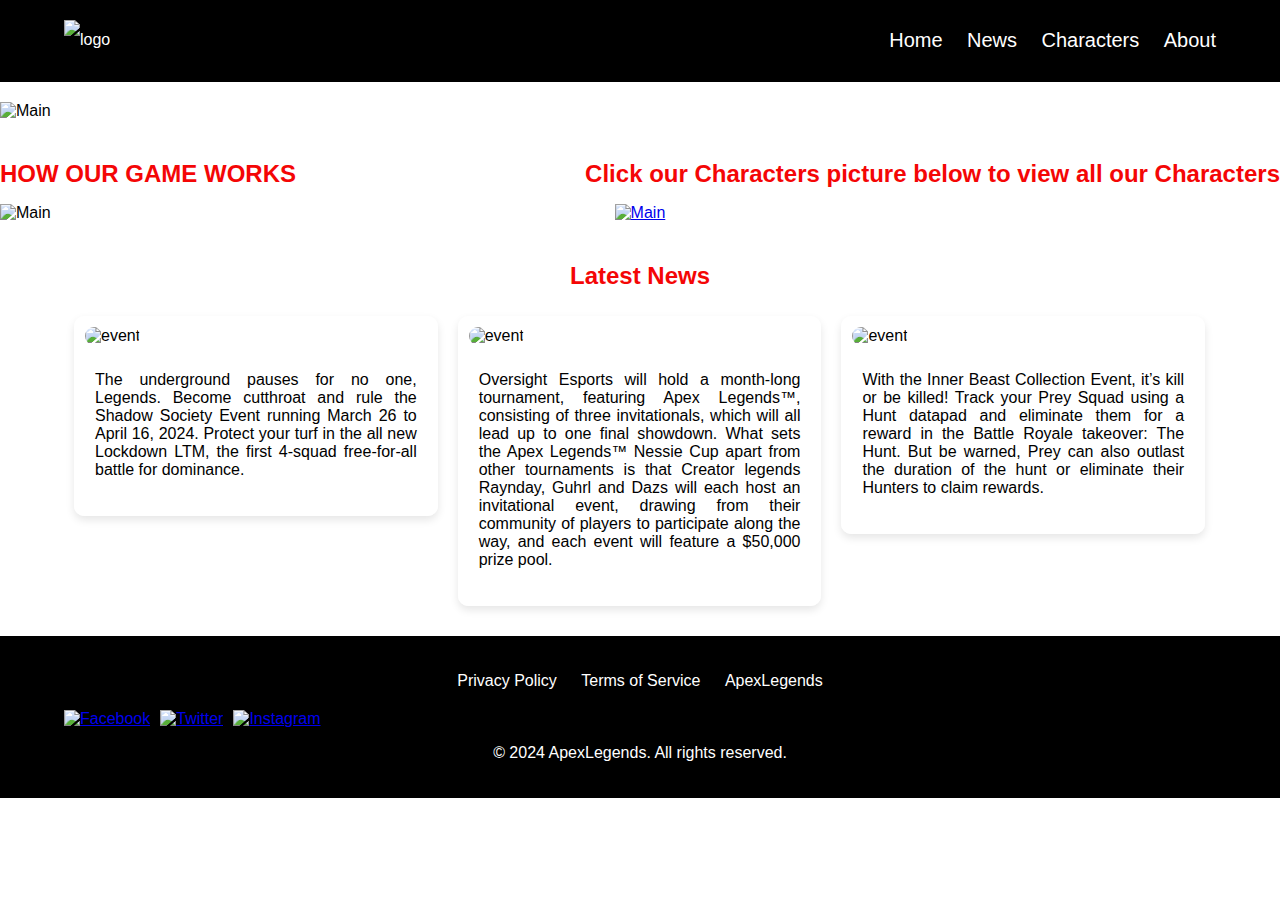
==== index.html @ f3a924d4 "Add files via upload" ====
<!DOCTYPE html>
<html lang="en">
<head>
    <meta charset="UTF-8">
    <meta name="viewport" content="width=device-width, initial-scale=1.0">
    <title>Apex Homepage</title>
    <link rel="stylesheet" href="style.css">
</head>
<body>
    <header>
        <div class="container">
            <div class="logo">
                <a href="index.html"></a>
                    <img src="./pics/logo.png" alt="logo" class="logo-image"> 
            </div> 
             <nav>
                <ul>
                    <li><a href="index.html">Home</a></li>
                <li><a href="page2.html">News</a></li>
                <li><a href="page3.html">Characters</a></li>
                <li><a href="page4.html">About</a></li>
                </ul>
            </nav>
            <div class="clear"></div> 
        </div>
    </header>

    <main>
        <section class="featured">
            <!-- Featured Slider/Hero -->
            <img src="./pics/apexmain.avif" alt="Main" class="img">

        </section>

        <section class="sections">
            <!-- Unique Sections -->
            <div>
                <h1> HOW OUR GAME WORKS</h1>
                <img src="./pics/battleroyal.png" alt="Main" class="bt">

                
                

            </div>
            <div>
                <h1>Click our Characters picture below to view all our Characters</h1>
                <a href="page3.html">
                    <img src="./pics/legedns.jpeg" alt="Main" class="legends">
                </a>
                
                

            </div>
            <div class="container">
                <!-- Section 1 -->
                <h1> Latest News</h1>

                <!-- Container 1 -->
                <div class="container2">
                    <img src="./pics/apexevent1.jpeg" alt="event" class="event-img">
                    <p class="maintext">The underground pauses for no one, Legends. Become cutthroat and rule the Shadow Society Event running March 26 to April 16, 2024.
                         Protect your turf in the all new Lockdown LTM, the first 4-squad free-for-all battle for dominance.
                    </p>
                </div>

                <!-- Container 2 -->
                
                <div class="container2">
                    <img src="./pics/event3.jpeg" alt="event" class="event-img3">
                    <p class="maintext3">Oversight Esports will hold a month-long tournament, featuring Apex Legends™, consisting of three invitationals, which will all lead up to one final showdown. What sets the Apex Legends™ Nessie Cup apart from other tournaments is that Creator legends Raynday, Guhrl and Dazs will each host an invitational event, drawing from their community of players to participate along the way,
                         and each event will feature a $50,000 prize pool.</p>
                </div>


                <!-- Container 3 -->
                <div class="container2">
                    <img src="./pics/event2.png" alt="event" class="event-img2">

                    <p class="maintext2">With the Inner Beast Collection Event, it’s kill or be killed!
                         Track your Prey Squad using a Hunt datapad and eliminate them for a reward in the Battle Royale takeover: The Hunt. But be warned, Prey can also outlast the duration of the hunt or eliminate their Hunters to claim rewards. </p>
                </div>

              
                    </div>
            </div>
    </main>

    <footer>
        <div class="container">
            <div class="footer-links">
                <ul>
                    <li><a href="#">Privacy Policy</a></li>
                    <li><a href="#">Terms of Service</a></li>
                    <li><a href="https://www.ea.com/en-ca/games/apex-legends">ApexLegends</a></li>
                </ul>
            </div>
            <div class="social-icons">
                <a href="https://www.facebook.com/playapex/"><img src="./pics/facebook.png" alt="Facebook"></a>
                <a href="https://twitter.com/playapex?lang=en"><img src="./pics/twitter.png" alt="Twitter"></a>
                <a href="https://www.instagram.com/apexlegendsgame/?hl=en"><img src="./pics/insta.png" alt="Instagram"></a>
            </div>
            <p>&copy; 2024 ApexLegends. All rights reserved.</p>
        </div>
    </footer>
</body>
</html>
---- style.css ----
body {
    font-family: Arial, sans-serif;
    margin: 0;
    padding: 0;
    background-color: #ffffff;
}

h1 {
    color: rgb(244, 6, 6);
    font-size: 24px;
    font-family: Arial, sans-serif;
    text-align: center;
    margin-top: 20px;
}

.container {
    width: 90%;
    margin: 0 auto;
}

.img {
    width: 100%;
    height: auto;
}

header {
    background-color: #000000;
    color: #fff;
    padding: 20px 0;
    overflow: hidden;
}

.logo {
    float: left;
    line-height: 40px;
}

.logo-image {
    width: 50px;
    height: auto;
}

nav {
    float: right;
    line-height: 40px;
}

nav ul {
    list-style: none;
    margin: 0;
    padding: 0;
}

nav ul li {
    display: inline-block;
    margin-left: 20px;
}

nav ul li:first-child {
    margin-left: 0;
}

nav ul li a {
    color: #fff;
    text-decoration: none;
    font-size: 20px;
}

main {
    padding: 20px 0;
}

.featured {
    margin-bottom: 20px;
}

.sections {
    display: flex;
    flex-wrap: wrap;
    justify-content: space-between;
}

.section {
    width: 48%;
    margin-bottom: 20px;
}

.section:nth-child(odd) {
    clear: both;
}

.section h1 {
    margin-bottom: 10px;
}

footer {
    background-color: #000000;
    color: #fff;
    padding: 20px 0;
    text-align: center;
}

.footer-links ul {
    list-style: none;
    padding: 0;
    margin-bottom: 20px;
}

.footer-links ul li {
    display: inline-block;
    margin-right: 20px;
}

.footer-links ul li:last-child {
    margin-right: 0;
}

.footer-links ul li a {
    color: #fff;
    text-decoration: none;
}

.social-icons a {
    display: inline-block;
    margin-right: 10px;
}

.social-icons {
    display: flex;
    align-items: center;
}

.social-icons img {
    width: 30px;
    height: auto;
}

.clear {
    clear: both;
}

.container2 {
    width: calc(31.4% - 20px);
    margin: 10px;
    border: 1px solid #ffffff;
    border-radius: 10px;
    overflow: hidden;
    padding: 10px;
    box-shadow: 0 4px 8px rgba(0, 0, 0, 0.1);
    float: left;
}

@media screen and (max-width: 768px) {
    .container2 {
        width: calc(50% - 20px);
        margin: 10px;
    }

    .section {
        width: 100%;
    }
}

.event-img, .event-img2, .event-img3 {
    width: 100%;
    border-radius: 10px;
}

.maintext, .maintext2, .maintext3 {
    font-size: 16px;
    padding: 10px;
    text-align: justify;
}

p{
    fill: white;
}

.legends {
    width: 90%;
    margin: auto;
    max-width: 1200px;
    display: flex;
    justify-content: center;
    align-items: center;
    margin-right: 40px;
}

.bt{
    width: 100%;
    margin-bottom: 20px;
}
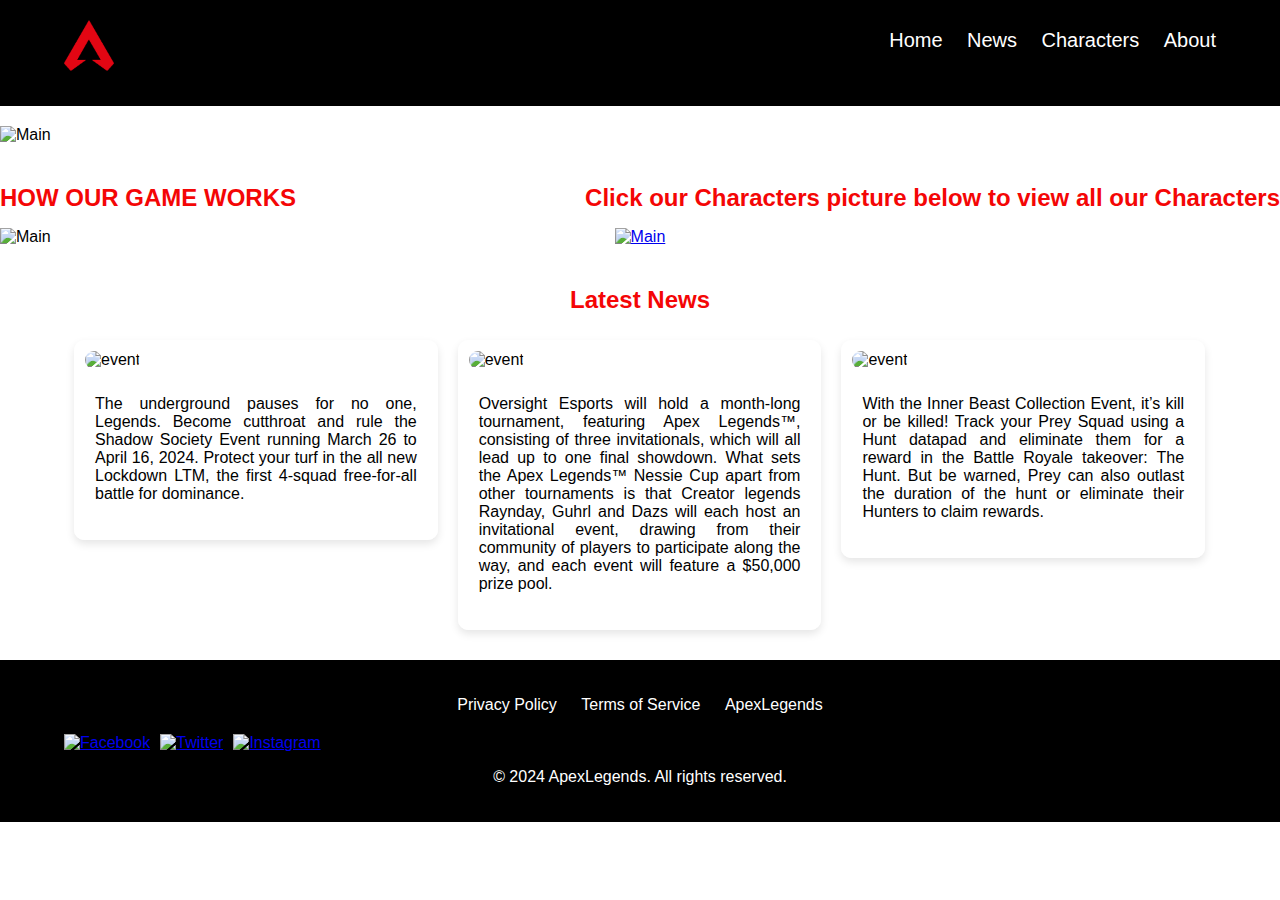
==== commit 33f7f110: "Update index.html" ====
--- a/index.html
+++ b/index.html
@@ -11,7 +11,7 @@
         <div class="container">
             <div class="logo">
                 <a href="index.html"></a>
-                    <img src="./pics/logo.png" alt="logo" class="logo-image"> 
+                    <img src="logo.png" alt="logo" class="logo-image"> 
             </div> 
              <nav>
                 <ul>
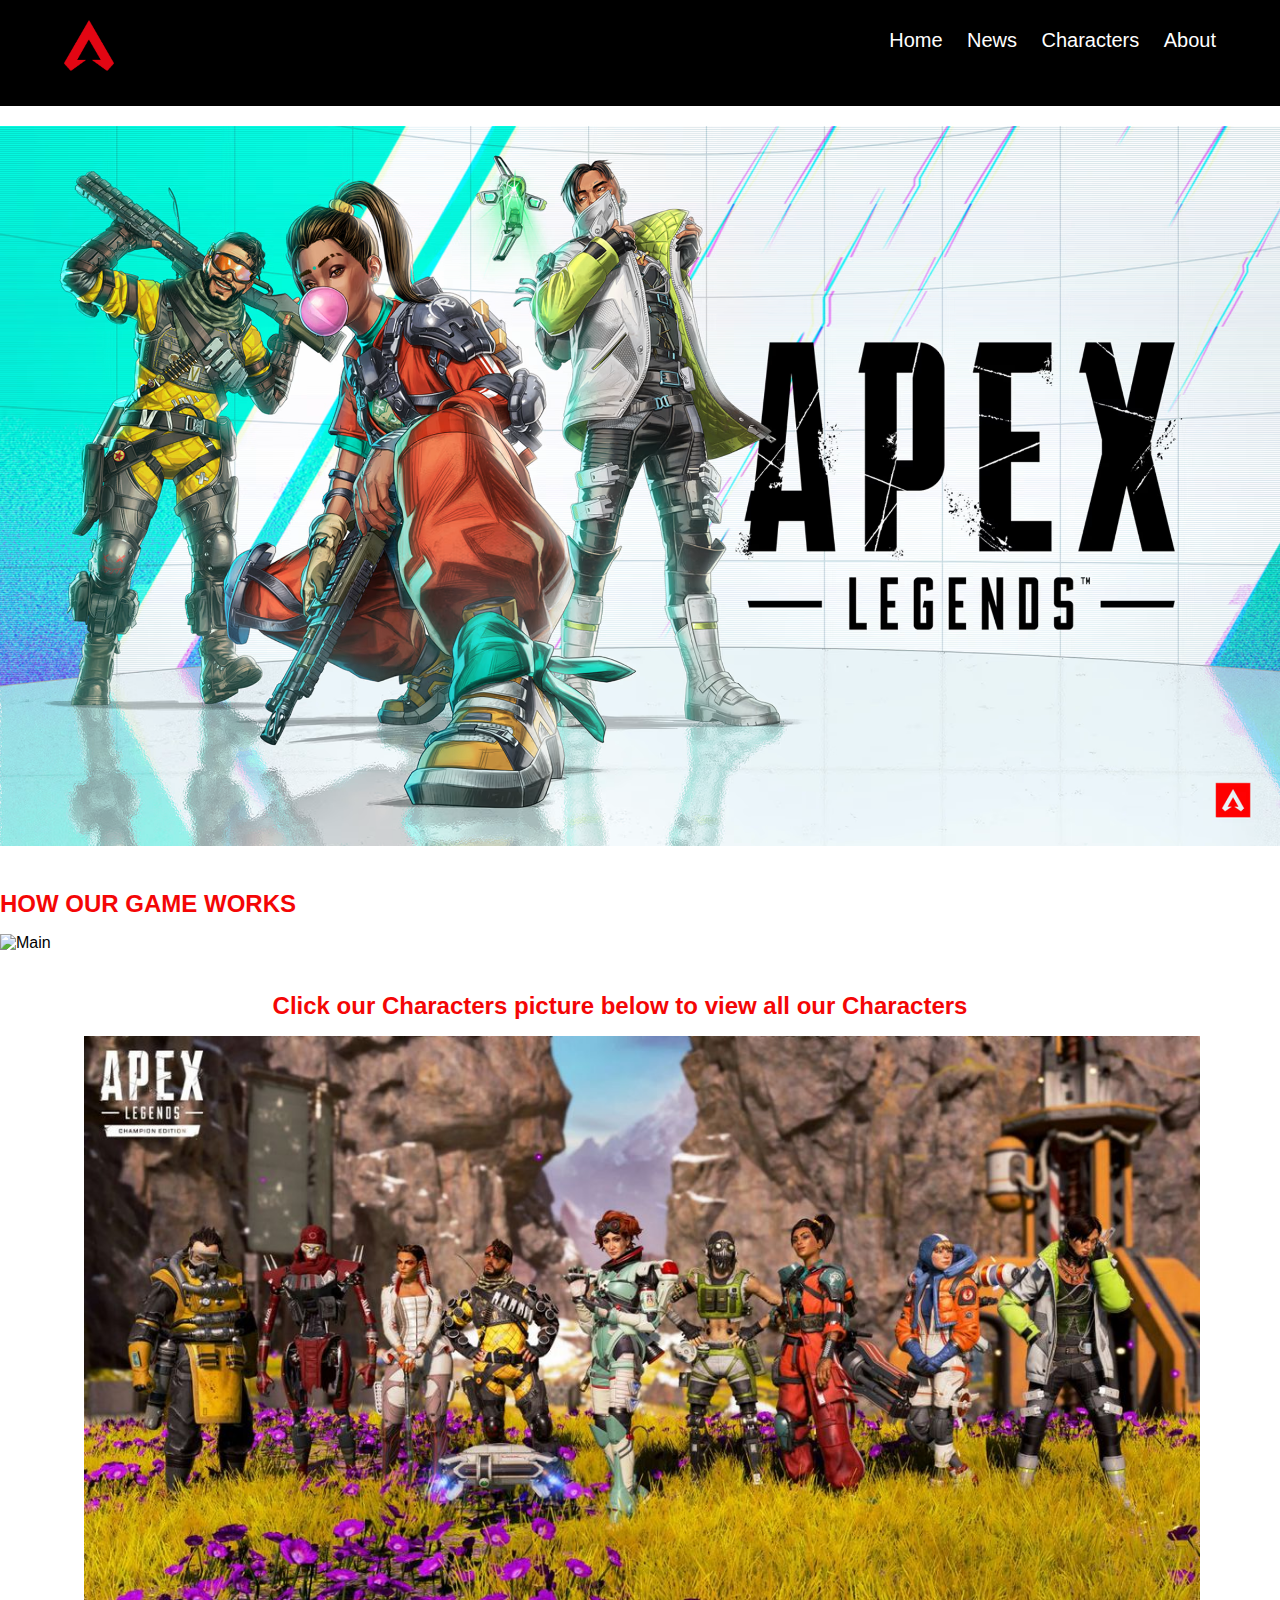
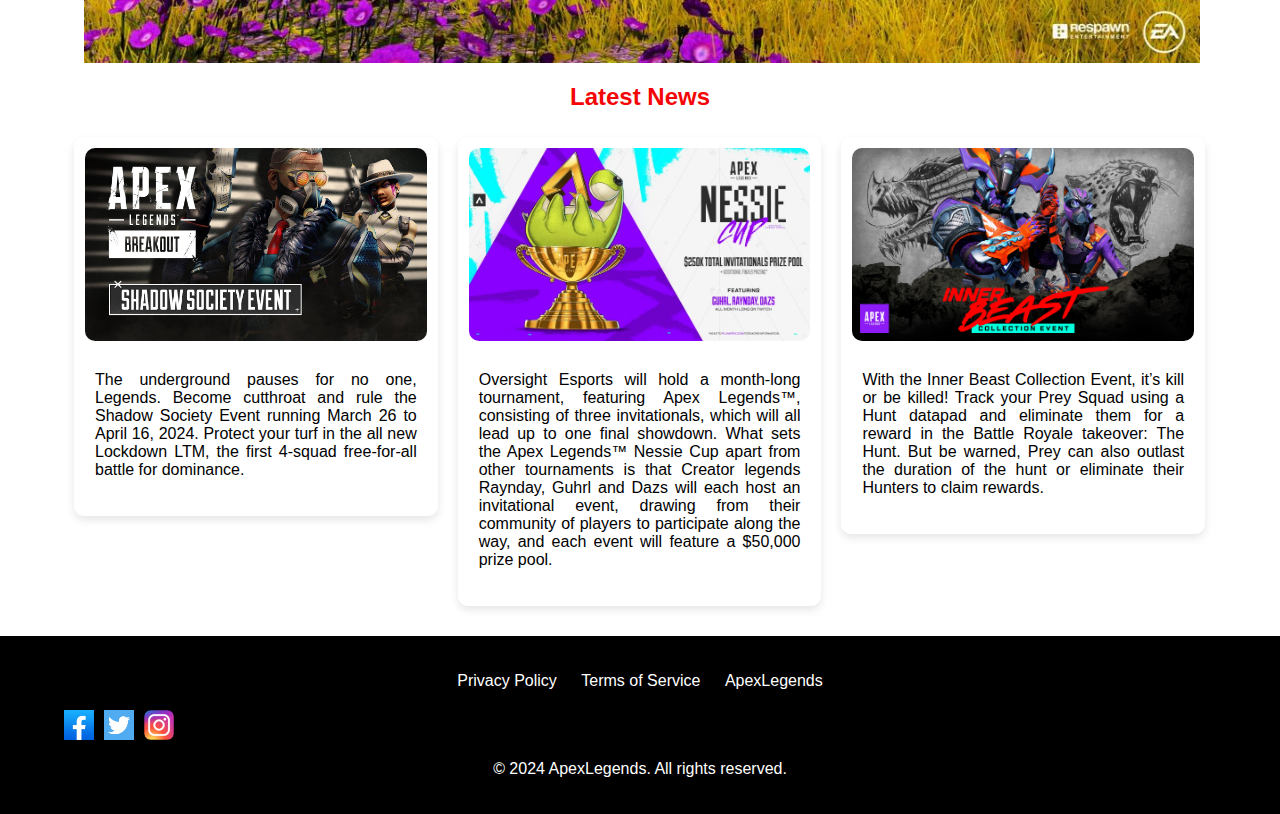
==== commit ea811cc4: "Update index.html" ====
--- a/index.html
+++ b/index.html
@@ -28,7 +28,7 @@
     <main>
         <section class="featured">
             <!-- Featured Slider/Hero -->
-            <img src="./pics/apexmain.avif" alt="Main" class="img">
+            <img src="apexmain.avif" alt="Main" class="img">
 
         </section>
 
@@ -36,7 +36,7 @@
             <!-- Unique Sections -->
             <div>
                 <h1> HOW OUR GAME WORKS</h1>
-                <img src="./pics/battleroyal.png" alt="Main" class="bt">
+                <img src="battleroyal.png" alt="Main" class="bt">
 
                 
                 
@@ -45,7 +45,7 @@
             <div>
                 <h1>Click our Characters picture below to view all our Characters</h1>
                 <a href="page3.html">
-                    <img src="./pics/legedns.jpeg" alt="Main" class="legends">
+                    <img src="legedns.jpeg" alt="Main" class="legends">
                 </a>
                 
                 
@@ -57,7 +57,7 @@
 
                 <!-- Container 1 -->
                 <div class="container2">
-                    <img src="./pics/apexevent1.jpeg" alt="event" class="event-img">
+                    <img src="apexevent1.jpeg" alt="event" class="event-img">
                     <p class="maintext">The underground pauses for no one, Legends. Become cutthroat and rule the Shadow Society Event running March 26 to April 16, 2024.
                          Protect your turf in the all new Lockdown LTM, the first 4-squad free-for-all battle for dominance.
                     </p>
@@ -66,7 +66,7 @@
                 <!-- Container 2 -->
                 
                 <div class="container2">
-                    <img src="./pics/event3.jpeg" alt="event" class="event-img3">
+                    <img src="event3.jpeg" alt="event" class="event-img3">
                     <p class="maintext3">Oversight Esports will hold a month-long tournament, featuring Apex Legends™, consisting of three invitationals, which will all lead up to one final showdown. What sets the Apex Legends™ Nessie Cup apart from other tournaments is that Creator legends Raynday, Guhrl and Dazs will each host an invitational event, drawing from their community of players to participate along the way,
                          and each event will feature a $50,000 prize pool.</p>
                 </div>
@@ -74,7 +74,7 @@
 
                 <!-- Container 3 -->
                 <div class="container2">
-                    <img src="./pics/event2.png" alt="event" class="event-img2">
+                    <img src="event2.png" alt="event" class="event-img2">
 
                     <p class="maintext2">With the Inner Beast Collection Event, it’s kill or be killed!
                          Track your Prey Squad using a Hunt datapad and eliminate them for a reward in the Battle Royale takeover: The Hunt. But be warned, Prey can also outlast the duration of the hunt or eliminate their Hunters to claim rewards. </p>
@@ -95,9 +95,9 @@
                 </ul>
             </div>
             <div class="social-icons">
-                <a href="https://www.facebook.com/playapex/"><img src="./pics/facebook.png" alt="Facebook"></a>
-                <a href="https://twitter.com/playapex?lang=en"><img src="./pics/twitter.png" alt="Twitter"></a>
-                <a href="https://www.instagram.com/apexlegendsgame/?hl=en"><img src="./pics/insta.png" alt="Instagram"></a>
+                <a href="https://www.facebook.com/playapex/"><img src="facebook.png" alt="Facebook"></a>
+                <a href="https://twitter.com/playapex?lang=en"><img src="twitter.png" alt="Twitter"></a>
+                <a href="https://www.instagram.com/apexlegendsgame/?hl=en"><img src="insta.png" alt="Instagram"></a>
             </div>
             <p>&copy; 2024 ApexLegends. All rights reserved.</p>
         </div>
